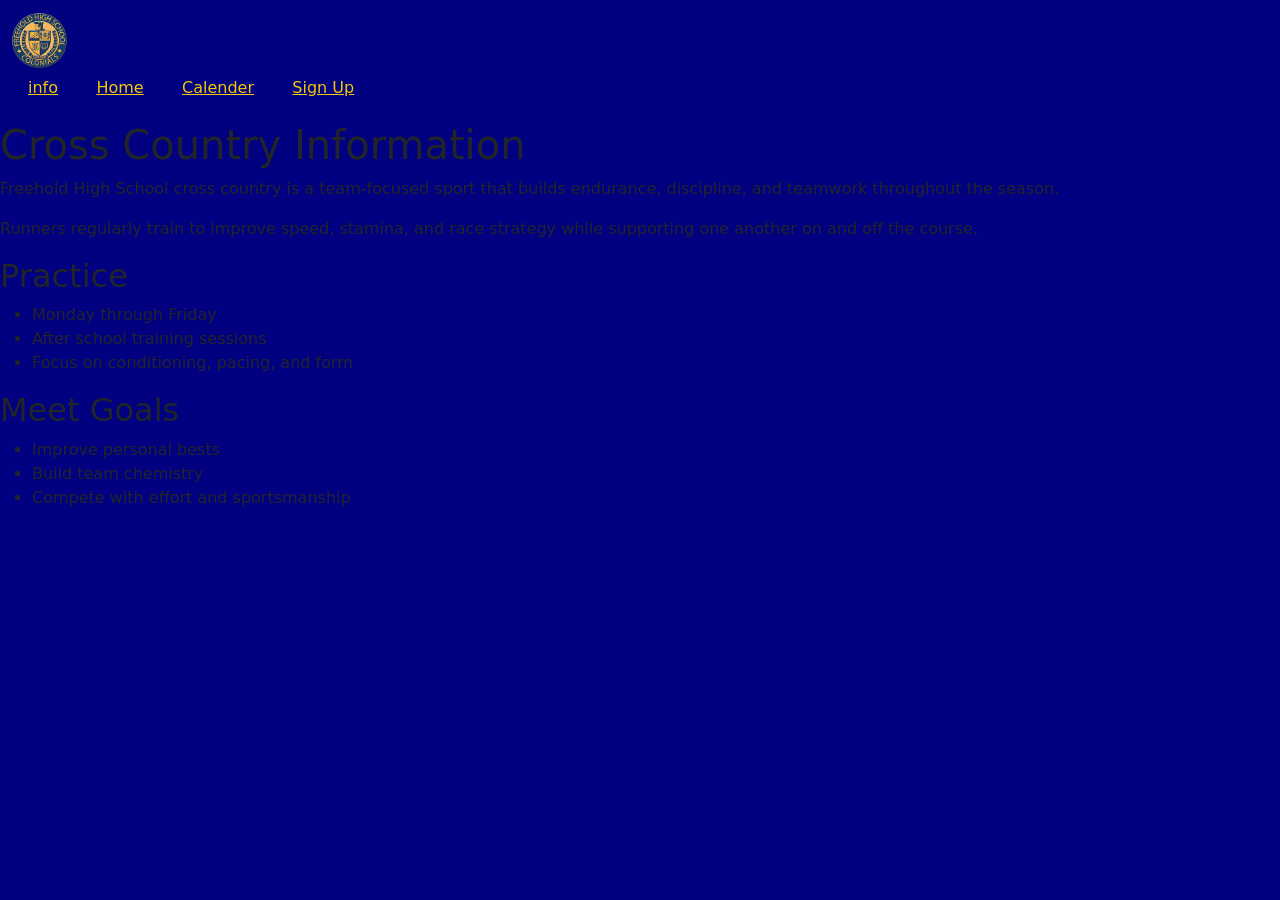
==== info.html @ 817c1b59 "Co-authored-by: Natasha146 <Natasha146@users.noreply.github.com>" ====
<!DOCTYPE html>
<html lang="en">
<head>
    <meta charset="UTF-8">
    <meta name="viewport" content="width=device-width, initial-scale=1.0">
    <title>Cross Country Info</title>
    <link href="https://cdn.jsdelivr.net/npm/bootstrap@5.3.8/dist/css/bootstrap.min.css" rel="stylesheet" integrity="sha384-sRIl4kxILFvY47J16cr9ZwB07vP4J8+LH7qKQnuqkuIAvNWLzeN8tE5YBujZqJLB" crossorigin="anonymous">
    <link rel="stylesheet" href="style.css">
</head>
<body class="info-page">
    <nav class="navbar sticky-top bg-body-tertiary">
        <div class="container-fluid">
            <div class="navbar-brand">
                <img src="img/FreeholdHighSchool.png" alt="Freehold High School Logo">
                <button type="button" class="btn btn-link" onclick="window.location.href='info.html'">info</button>
                <button type="button" class="btn btn-link" onclick="window.location.href='index.html'">Home</button>
                <button type="button" class="btn btn-link">Calender</button>
                <button type="button" class="btn btn-link">Sign Up</button>
            </div>
        </div>
    </nav>

    <main class="info-container">
        <section class="info-card">
            <h1>Cross Country Information</h1>
            <p>Freehold High School cross country is a team-focused sport that builds endurance, discipline, and teamwork throughout the season.</p>
            <p>Runners regularly train to improve speed, stamina, and race strategy while supporting one another on and off the course.</p>

            <h2>Practice</h2>
            <ul>
                <li>Monday through Friday</li>
                <li>After school training sessions</li>
                <li>Focus on conditioning, pacing, and form</li>
            </ul>

            <h2>Meet Goals</h2>
            <ul>
                <li>Improve personal bests</li>
                <li>Build team chemistry</li>
                <li>Compete with effort and sportsmanship</li>
            </ul>
        </section>
    </main>
</body>
</html>
---- style.css ----
body{
  background-color: navy;
}
.navbar.bg-body-tertiary {
  background-color: navy !important;
}

.navbar-brand img {
  height: 55px;
  width: auto;
  display: block;
  object-fit: contain;
}
.btn {
 color: #f1c708 !important;
  border: none !important;
  border-radius: 8px;
  padding: 0.5rem 1rem;
}
.btn:hover {
  background-color: #e6c71b !important;
  color: #000000 !important;
}
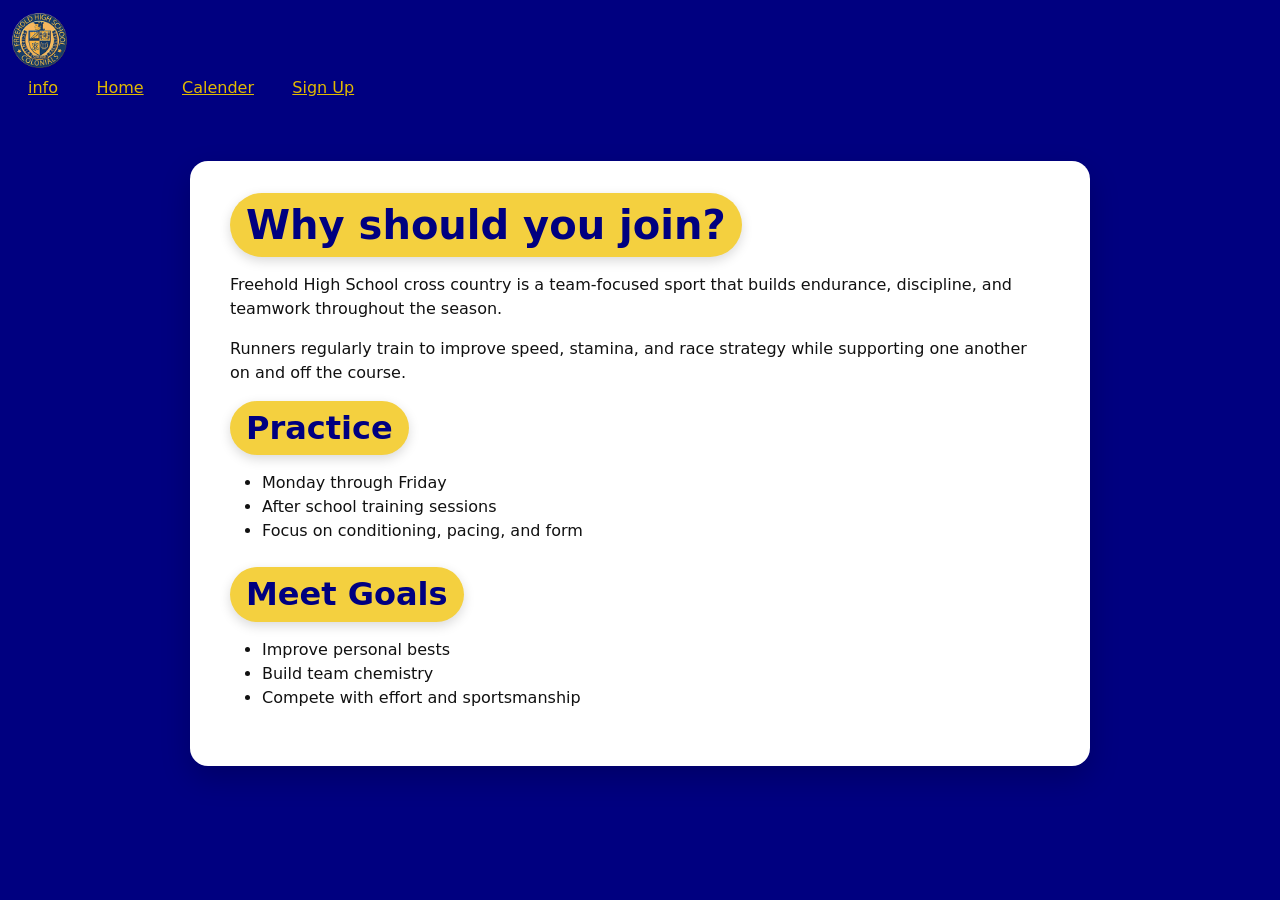
==== commit 4a8d0708: "done" ====
--- a/info.html
+++ b/info.html
@@ -22,7 +22,7 @@
 
     <main class="info-container">
         <section class="info-card">
-            <h1>Cross Country Information</h1>
+             <h1> Why should you  join?</h1>
             <p>Freehold High School cross country is a team-focused sport that builds endurance, discipline, and teamwork throughout the season.</p>
             <p>Runners regularly train to improve speed, stamina, and race strategy while supporting one another on and off the course.</p>
 
@@ -39,6 +39,7 @@
                 <li>Build team chemistry</li>
                 <li>Compete with effort and sportsmanship</li>
             </ul>
+
         </section>
     </main>
 </body>
--- a/style.css
+++ b/style.css
@@ -12,7 +12,7 @@
   object-fit: contain;
 }
 .btn {
- color: #f1c708 !important;
+ color: #e2b900 !important;
   border: none !important;
   border-radius: 8px;
   padding: 0.5rem 1rem;
@@ -22,5 +22,61 @@
   color: #000000 !important;
 }
 
+.hero-image-wrapper {
+  display: flex;
+  justify-content: center;
+  align-items: center;
+  padding: 30px 20px 0;
+}
+
+.hero-image {
+  display: block;
+  margin: 0 auto;
+  max-width: 1000px;
+  width: 100%;
+  height: auto;
+}
+
+body.info-page {
+  background-color: navy;
+  min-height: 100vh;
+}
+
+.info-container {
+  padding: 40px 20px;
+}
+
+.info-card {
+  max-width: 900px;
+  margin: 0 auto;
+  background: #ffffff;
+  color: #111111;
+  border-radius: 18px;
+  box-shadow: 0 12px 30px rgba(0, 0, 0, 0.2);
+  padding: 2rem 2.5rem;
+}
+
+.info-card h1,
+.info-card h2,
+.info-card h3 {
+  color: navy;
+}
+
+.info-card h1:first-of-type,
+.info-card h2,
+.info-card h3 {
+  display: inline-block;
+  background: #f4d03f;
+  color: navy;
+  font-weight: 900;
+  padding: 0.5rem 1rem;
+  border-radius: 999px;
+  box-shadow: 0 4px 12px rgba(0, 0, 0, 0.15);
+  margin-bottom: 1rem;
+}
+
+.info-card ul {
+  margin-bottom: 1.5rem;
+}
 
 
